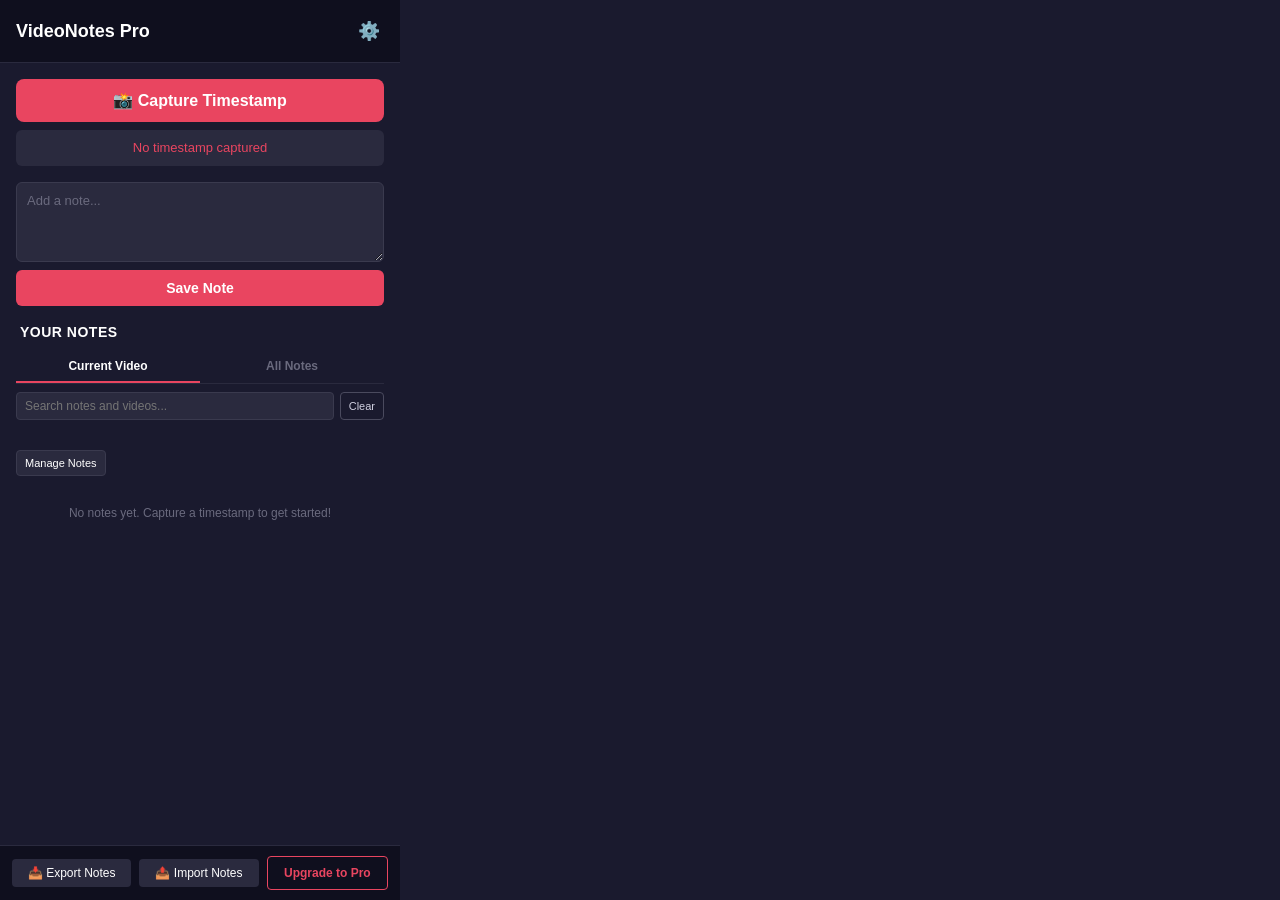
==== sidepanel.html @ b80ca025 "VideoNotes Pro v1.1 polished build" ====
<!DOCTYPE html>
<html lang="en">
<head>
  <meta charset="UTF-8">
  <meta name="viewport" content="width=device-width, initial-scale=1.0">
  <title>VideoNotes Pro</title>
  <link rel="stylesheet" href="styles.css">
</head>
<body>
  <div id="container" class="panel-container">
    
    <!-- Header -->
    <header class="panel-header">
      <h1 class="panel-title">VideoNotes Pro</h1>
      <button id="settings-btn" class="settings-btn" title="Settings">
        ⚙️
      </button>
    </header>

    <!-- Main Content -->
    <main class="panel-main">
      
      <!-- Capture Section -->
      <section class="capture-section">
        <button id="capture-btn" class="capture-btn">
          📸 Capture Timestamp
        </button>
        <div id="current-timestamp" class="current-timestamp">
          No timestamp captured
        </div>
      </section>

      <!-- Note Input Section -->
      <section class="note-input-section">
        <textarea id="note-input" class="note-textarea" placeholder="Add a note..." maxlength="500"></textarea>
        <button id="save-btn" class="save-btn">Save Note</button>
      </section>

      <!-- Notes List Section -->
      <section class="notes-section">
        <h2 class="notes-title">Your Notes</h2>
        <div class="notes-tabs" role="tablist" aria-label="Notes view">
          <button id="tab-current" class="notes-tab active" type="button" role="tab" aria-selected="true">Current Video</button>
          <button id="tab-all" class="notes-tab" type="button" role="tab" aria-selected="false">All Notes</button>
        </div>
        <div class="notes-search">
          <input id="notes-search-input" type="text" class="notes-search-input" placeholder="Search notes and videos...">
          <button id="notes-search-clear" type="button" class="notes-search-clear">Clear</button>
        </div>
        <div id="notes-search-status" class="notes-search-status"></div>
        <div class="notes-controls">
          <button id="manage-notes-btn" type="button" class="notes-control-btn">Manage Notes</button>
          <button id="collapse-all-btn" type="button" class="notes-control-btn">− All</button>
          <button id="expand-all-btn" type="button" class="notes-control-btn">+ All</button>
        </div>
        <div id="manage-toolbar" class="manage-toolbar hidden">
          <button id="delete-selected-notes-btn" type="button" class="manage-btn">Delete Selected Notes</button>
          <button id="delete-selected-sessions-btn" type="button" class="manage-btn">Delete Selected Sessions</button>
          <button id="clear-selection-btn" type="button" class="manage-btn">Clear Selection</button>
        </div>
        <div id="notes-list" class="notes-list">
          <p class="empty-state">No notes yet. Capture a timestamp to get started!</p>
        </div>
      </section>

      <input id="import-file-input" type="file" accept=".md,text/markdown,text/plain" hidden>

    </main>

    <!-- Footer -->
    <footer class="panel-footer">
      <button id="export-btn" class="footer-btn export-btn">📥 Export Notes</button>
      <button id="import-btn" class="footer-btn import-btn">📤 Import Notes</button>
      <a id="upgrade-link" href="#" class="footer-link upgrade-link">Upgrade to Pro</a>
    </footer>

  </div>

  <script src="ExtPay.js"></script>
  <script src="sidepanel.js"></script>
</body>
</html>
---- styles.css ----
html,
body {
  height: 100%;
  overflow: hidden;
}

* {
  margin: 0;
  padding: 0;
  box-sizing: border-box;
}

body {
  font-family: -apple-system, BlinkMacSystemFont, "Segoe UI", Roboto, "Helvetica Neue", Arial, sans-serif;
  background-color: #1a1a2e;
  color: #ffffff;
  font-size: 14px;
  line-height: 1.5;
  overflow-x: hidden;
}

.panel-container {
  width: 100%;
  max-width: 400px;
  height: 100%;
  display: flex;
  flex-direction: column;
  background-color: #1a1a2e;
  overflow-x: hidden;
}

/* Header */
.panel-header {
  display: flex;
  justify-content: space-between;
  align-items: center;
  padding: 16px;
  background-color: #0f0f1e;
  border-bottom: 1px solid #2a2a3e;
}

.panel-title {
  font-size: 18px;
  font-weight: 600;
  color: #ffffff;
}

.settings-btn {
  background: none;
  border: none;
  font-size: 18px;
  cursor: pointer;
  padding: 4px;
  border-radius: 4px;
  transition: background-color 0.2s;
}

.settings-btn:hover {
  background-color: #2a2a3e;
}

/* Main Content */
.panel-main {
  flex: 1;
  overflow-y: auto;
  overflow-x: hidden;
  padding: 16px;
  display: flex;
  flex-direction: column;
  gap: 16px;
}

/* Capture Section */
.capture-section {
  display: flex;
  flex-direction: column;
  gap: 8px;
}

.capture-btn {
  width: 100%;
  padding: 12px 16px;
  background-color: #e94560;
  color: #ffffff;
  border: none;
  border-radius: 8px;
  font-size: 16px;
  font-weight: 600;
  cursor: pointer;
  transition: background-color 0.2s, transform 0.1s;
}

.capture-btn:hover {
  background-color: #d63a52;
}

.capture-btn:active {
  transform: scale(0.98);
}

.current-timestamp {
  padding: 8px 12px;
  background-color: #2a2a3e;
  border-radius: 6px;
  text-align: center;
  font-size: 13px;
  color: #e94560;
  font-weight: 500;
}

/* Note Input Section */
.note-input-section {
  display: flex;
  flex-direction: column;
  gap: 8px;
}

.note-textarea {
  width: 100%;
  padding: 10px;
  background-color: #2a2a3e;
  color: #ffffff;
  border: 1px solid #3a3a4e;
  border-radius: 6px;
  font-family: inherit;
  font-size: 13px;
  resize: vertical;
  min-height: 80px;
  transition: border-color 0.2s;
}

.note-textarea:focus {
  outline: none;
  border-color: #e94560;
  background-color: #323242;
}

.note-textarea::placeholder {
  color: #6a6a7e;
}

.save-btn {
  width: 100%;
  padding: 10px 16px;
  background-color: #e94560;
  color: #ffffff;
  border: none;
  border-radius: 6px;
  font-size: 14px;
  font-weight: 600;
  cursor: pointer;
  transition: background-color 0.2s, transform 0.1s;
}

.save-btn:hover {
  background-color: #d63a52;
}

.save-btn:active {
  transform: scale(0.98);
}

/* Notes Section */
.notes-section {
  display: flex;
  flex-direction: column;
  gap: 8px;
}

.notes-tabs {
  display: flex;
  border-bottom: 1px solid #2a2a3e;
}

.notes-tab {
  flex: 1;
  background: none;
  border: none;
  color: #6a6a7e;
  padding: 8px 6px;
  font-size: 12px;
  font-weight: 600;
  cursor: pointer;
  border-bottom: 2px solid transparent;
}

.notes-tab.active {
  color: #ffffff;
  border-bottom-color: #e94560;
}

.notes-search {
  display: flex;
  gap: 6px;
}

.notes-search-input {
  flex: 1;
  background-color: #2a2a3e;
  color: #ffffff;
  border: 1px solid #3a3a4e;
  border-radius: 4px;
  padding: 6px 8px;
  font-size: 12px;
}

.notes-search-input:focus {
  outline: none;
  border-color: #e94560;
}

.notes-search-clear {
  background: transparent;
  border: 1px solid #4a4a5e;
  color: #d0d0e0;
  border-radius: 4px;
  padding: 6px 8px;
  font-size: 11px;
  cursor: pointer;
}

.notes-search-clear:hover {
  border-color: #e94560;
  color: #ffffff;
}

.notes-search-status {
  min-height: 14px;
  font-size: 11px;
  color: #6a6a7e;
  padding-left: 2px;
}

.notes-controls {
  display: flex;
  gap: 6px;
  flex-wrap: wrap;
}

.notes-control-btn {
  background: #2a2a3e;
  color: #ffffff;
  border: 1px solid #3a3a4e;
  border-radius: 4px;
  padding: 6px 8px;
  font-size: 11px;
  cursor: pointer;
}

.notes-control-btn:hover {
  border-color: #e94560;
}

.notes-controls.current-only #collapse-all-btn,
.notes-controls.current-only #expand-all-btn {
  display: none;
}

.manage-toolbar {
  display: flex;
  gap: 6px;
  flex-wrap: wrap;
}

.manage-toolbar.hidden {
  display: none;
}

.manage-btn {
  background: transparent;
  border: 1px solid #4a4a5e;
  color: #d0d0e0;
  border-radius: 4px;
  padding: 5px 8px;
  font-size: 11px;
  cursor: pointer;
}

.manage-btn:hover {
  border-color: #e94560;
  color: #ffffff;
}

.notes-title {
  font-size: 14px;
  font-weight: 600;
  color: #ffffff;
  text-transform: uppercase;
  letter-spacing: 0.5px;
  padding: 0 4px;
}

.notes-list {
  display: flex;
  flex-direction: column;
  gap: 8px;
  overflow-y: auto;
  max-height: 300px;
}

.notes-list::-webkit-scrollbar {
  width: 6px;
}

.notes-list::-webkit-scrollbar-track {
  background-color: #1a1a2e;
}

.notes-list::-webkit-scrollbar-thumb {
  background-color: #3a3a4e;
  border-radius: 3px;
}

.notes-list::-webkit-scrollbar-thumb:hover {
  background-color: #4a4a5e;
}

.empty-state {
  text-align: center;
  color: #6a6a7e;
  font-size: 12px;
  padding: 20px 10px;
}

.note-card {
  padding: 10px;
  background-color: #2a2a3e;
  border-radius: 6px;
  border-left: 3px solid #e94560;
  min-width: 0;
}

.note-card.note-external {
  border-left-style: dashed;
}

.note-row {
  display: flex;
  align-items: center;
  justify-content: space-between;
  gap: 8px;
  margin-bottom: 6px;
}

.note-row-left {
  display: flex;
  align-items: center;
  gap: 6px;
  min-width: 0;
}

.note-select-checkbox,
.session-select-checkbox {
  accent-color: #e94560;
}

.note-timestamp {
  display: inline-block;
  background-color: #e94560;
  color: #ffffff;
  padding: 4px 8px;
  border-radius: 4px;
  font-size: 12px;
  font-weight: 600;
  cursor: pointer;
  transition: background-color 0.2s;
  margin-bottom: 6px;
}

.note-timestamp:hover {
  background-color: #d63a52;
}

.note-edit-btn {
  background: transparent;
  border: 1px solid #4a4a5e;
  color: #d0d0e0;
  border-radius: 4px;
  font-size: 11px;
  padding: 4px 7px;
  cursor: pointer;
}

.note-edit-btn:hover {
  border-color: #e94560;
  color: #ffffff;
}

.note-text {
  color: #d0d0e0;
  font-size: 13px;
  word-wrap: break-word;
  overflow-wrap: anywhere;
}

.note-video-label {
  font-size: 11px;
  color: #6a6a7e;
  margin-bottom: 4px;
  padding-left: 4px;
  white-space: nowrap;
  overflow: hidden;
  text-overflow: ellipsis;
}

.video-group {
  border: 1px solid #2a2a3e;
  border-radius: 8px;
  padding: 8px;
  background-color: #1f1f32;
}

.video-group + .video-group {
  margin-top: 8px;
}

.video-group-header {
  display: flex;
  align-items: center;
  justify-content: space-between;
  gap: 8px;
  margin-bottom: 8px;
}

.video-group-header.is-collapsed {
  margin-bottom: 0;
}

.video-group-header-left {
  display: flex;
  align-items: center;
  gap: 6px;
  min-width: 0;
}

.video-group-toggle {
  background: transparent;
  border: 1px solid #4a4a5e;
  color: #d0d0e0;
  border-radius: 4px;
  font-size: 11px;
  padding: 2px 6px;
  cursor: pointer;
}

.video-group-toggle:hover {
  border-color: #e94560;
  color: #ffffff;
}

.video-group-title {
  font-size: 12px;
  font-weight: 600;
  color: #ffffff;
  white-space: nowrap;
  overflow: hidden;
  text-overflow: ellipsis;
}

.video-group-delete-btn {
  background: transparent;
  border: 1px solid #4a4a5e;
  color: #d0d0e0;
  border-radius: 4px;
  font-size: 11px;
  padding: 4px 7px;
  cursor: pointer;
  flex-shrink: 0;
}

.video-group-delete-btn:hover {
  border-color: #e94560;
  color: #ffffff;
}

/* Footer */
.panel-footer {
  display: flex;
  justify-content: space-between;
  align-items: center;
  padding: 10px 12px;
  background-color: #0f0f1e;
  border-top: 1px solid #2a2a3e;
  gap: 8px;
  flex-shrink: 0;
  flex-wrap: wrap;
}

.footer-btn,
.footer-link {
  padding: 7px 10px;
  font-size: 12px;
  border-radius: 4px;
  cursor: pointer;
  transition: all 0.2s;
  min-width: 108px;
  flex: 1;
}

.export-btn {
  background-color: #2a2a3e;
  color: #ffffff;
  border: none;
  font-weight: 500;
}

.export-btn:hover {
  background-color: #3a3a4e;
}

.import-btn {
  background-color: #2a2a3e;
  color: #ffffff;
  border: none;
  font-weight: 500;
}

.import-btn:hover {
  background-color: #3a3a4e;
}

.upgrade-link {
  background-color: transparent;
  color: #e94560;
  border: 1px solid #e94560;
  text-decoration: none;
  font-weight: 600;
  text-align: center;
  display: inline-flex;
  align-items: center;
  justify-content: center;
}

.upgrade-link:hover {
  background-color: #e94560;
  color: #ffffff;
}
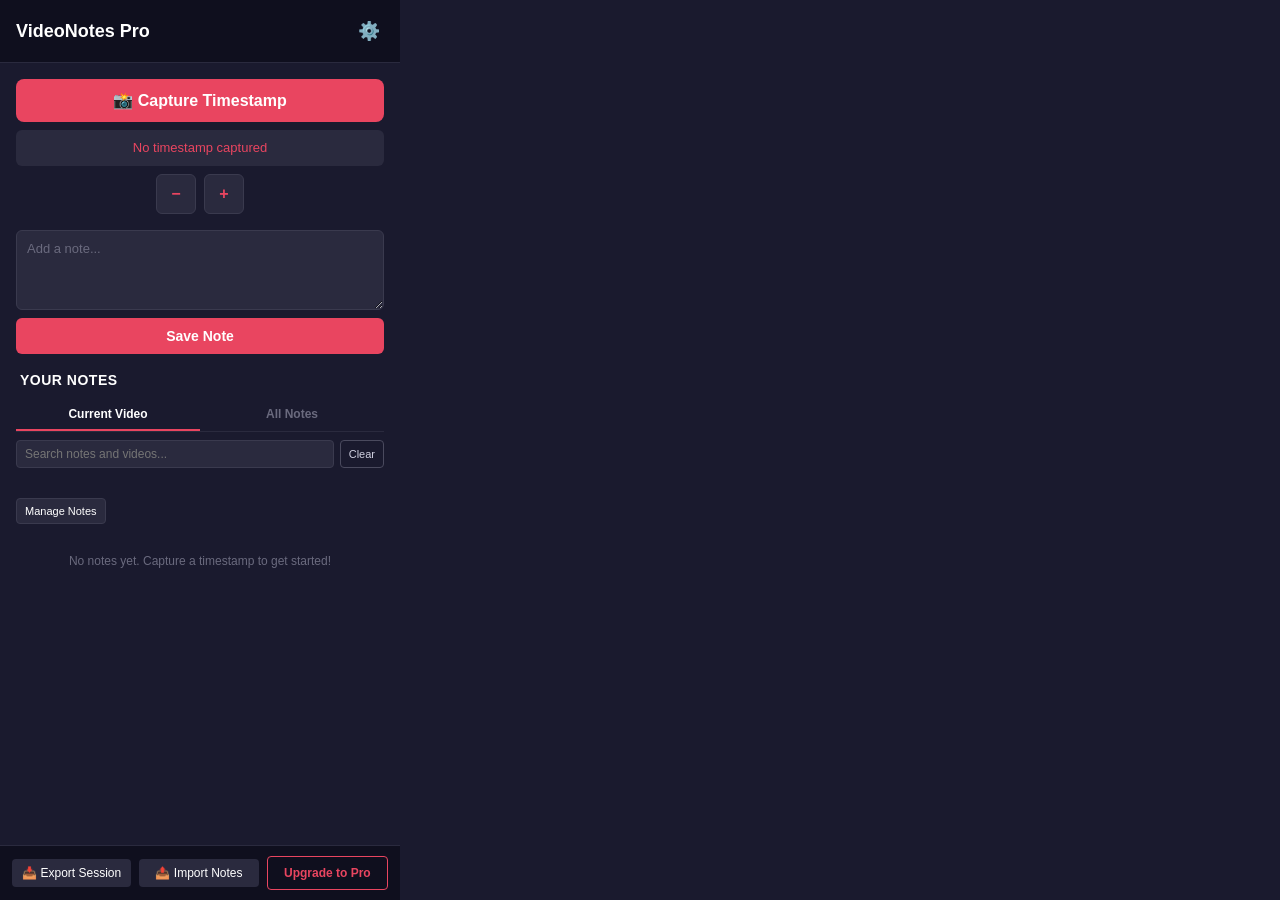
==== commit 55435ae7: "UX: session-scoped export, multi-file import, unsaved badge, auto-backup on close" ====
--- a/sidepanel.html
+++ b/sidepanel.html
@@ -12,9 +12,12 @@
     <!-- Header -->
     <header class="panel-header">
       <h1 class="panel-title">VideoNotes Pro</h1>
-      <button id="settings-btn" class="settings-btn" title="Settings">
-        ⚙️
-      </button>
+      <div class="header-right">
+        <span id="unsaved-badge" class="unsaved-badge" style="display:none;"></span>
+        <button id="settings-btn" class="settings-btn" title="Settings">
+          ⚙️
+        </button>
+      </div>
     </header>
 
     <!-- Main Content -->
@@ -27,6 +30,10 @@
         </button>
         <div id="current-timestamp" class="current-timestamp">
           No timestamp captured
+        </div>
+        <div class="timestamp-adjustments">
+          <button id="timestamp-minus-btn" class="timestamp-adjust-btn" title="Subtract 1 second">−</button>
+          <button id="timestamp-plus-btn" class="timestamp-adjust-btn" title="Add 1 second">+</button>
         </div>
       </section>
 
@@ -63,14 +70,14 @@
         </div>
       </section>
 
-      <input id="import-file-input" type="file" accept=".md,text/markdown,text/plain" hidden>
+      <input id="import-file-input" type="file" accept=".md,text/markdown,text/plain" hidden multiple>
 
     </main>
 
     <!-- Footer -->
     <footer class="panel-footer">
-      <button id="export-btn" class="footer-btn export-btn">📥 Export Notes</button>
-      <button id="import-btn" class="footer-btn import-btn">📤 Import Notes</button>
+      <button id="export-btn" class="footer-btn export-btn" title="Export session — Shift+click to export all sessions">📥 Export Session</button>
+      <button id="import-btn" class="footer-btn import-btn" title="Import notes from file(s) — supports multiple files">📤 Import Notes</button>
       <a id="upgrade-link" href="#" class="footer-link upgrade-link">Upgrade to Pro</a>
     </footer>
 
--- a/styles.css
+++ b/styles.css
@@ -37,6 +37,29 @@
   padding: 16px;
   background-color: #0f0f1e;
   border-bottom: 1px solid #2a2a3e;
+}
+
+.header-right {
+  display: flex;
+  align-items: center;
+  gap: 8px;
+}
+
+.unsaved-badge {
+  font-size: 11px;
+  font-weight: 600;
+  color: #e94560;
+  background-color: rgba(233, 69, 96, 0.12);
+  border: 1px solid rgba(233, 69, 96, 0.35);
+  border-radius: 10px;
+  padding: 3px 8px;
+  white-space: nowrap;
+  cursor: pointer;
+  transition: background-color 0.2s;
+}
+
+.unsaved-badge:hover {
+  background-color: rgba(233, 69, 96, 0.25);
 }
 
 .panel-title {
@@ -106,6 +129,38 @@
   font-size: 13px;
   color: #e94560;
   font-weight: 500;
+}
+
+.timestamp-adjustments {
+  display: flex;
+  gap: 8px;
+  justify-content: center;
+}
+
+.timestamp-adjust-btn {
+  width: 40px;
+  height: 40px;
+  background-color: #2a2a3e;
+  color: #e94560;
+  border: 1px solid #3a3a4e;
+  border-radius: 6px;
+  font-size: 16px;
+  font-weight: 700;
+  cursor: pointer;
+  transition: all 0.2s;
+  display: flex;
+  align-items: center;
+  justify-content: center;
+}
+
+.timestamp-adjust-btn:hover {
+  background-color: #323242;
+  border-color: #e94560;
+  color: #ffffff;
+}
+
+.timestamp-adjust-btn:active {
+  transform: scale(0.95);
 }
 
 /* Note Input Section */
@@ -403,6 +458,28 @@
   text-overflow: ellipsis;
 }
 
+/* Session Headers */
+.session-header {
+  margin: 12px 0 8px 0;
+  padding: 8px 0;
+  border-top: 1px solid #2a2a3e;
+}
+
+.session-header:first-child {
+  border-top: none;
+  margin-top: 0;
+}
+
+.session-title {
+  font-size: 12px;
+  font-weight: 700;
+  color: #b0b0c4;
+  text-transform: uppercase;
+  letter-spacing: 0.5px;
+  margin: 0;
+  padding: 4px 0;
+}
+
 .video-group {
   border: 1px solid #2a2a3e;
   border-radius: 8px;
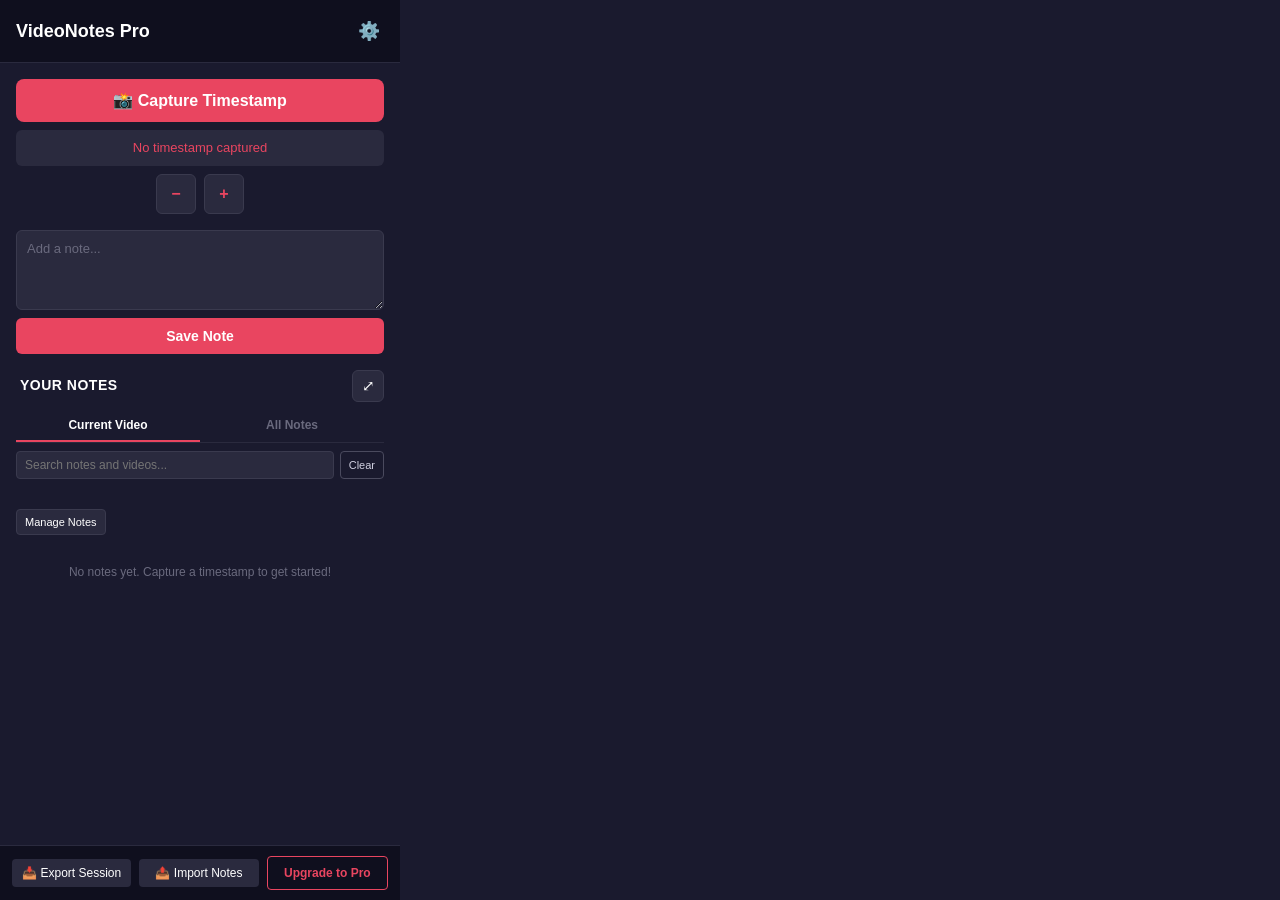
==== commit e2a8088e: "Add market intelligence MVP pipeline and mockups" ====
--- a/sidepanel.html
+++ b/sidepanel.html
@@ -45,7 +45,10 @@
 
       <!-- Notes List Section -->
       <section class="notes-section">
-        <h2 class="notes-title">Your Notes</h2>
+        <div class="notes-header-row">
+          <h2 class="notes-title">Your Notes</h2>
+          <button id="notes-expand-btn" class="notes-expand-btn" type="button" title="Expand notes view" aria-pressed="false" aria-label="Expand notes view">⤢</button>
+        </div>
         <div class="notes-tabs" role="tablist" aria-label="Notes view">
           <button id="tab-current" class="notes-tab active" type="button" role="tab" aria-selected="true">Current Video</button>
           <button id="tab-all" class="notes-tab" type="button" role="tab" aria-selected="false">All Notes</button>
--- a/styles.css
+++ b/styles.css
@@ -220,6 +220,36 @@
   display: flex;
   flex-direction: column;
   gap: 8px;
+  min-height: 0;
+}
+
+.notes-header-row {
+  display: flex;
+  align-items: center;
+  justify-content: space-between;
+  gap: 8px;
+}
+
+.notes-expand-btn {
+  width: 32px;
+  height: 32px;
+  border: 1px solid #3a3a4e;
+  border-radius: 6px;
+  background: #2a2a3e;
+  color: #ffffff;
+  font-size: 15px;
+  line-height: 1;
+  cursor: pointer;
+  transition: border-color 0.2s, background-color 0.2s, transform 0.1s;
+}
+
+.notes-expand-btn:hover {
+  border-color: #e94560;
+  background-color: #323242;
+}
+
+.notes-expand-btn:active {
+  transform: scale(0.96);
 }
 
 .notes-tabs {
@@ -351,6 +381,7 @@
   gap: 8px;
   overflow-y: auto;
   max-height: 300px;
+  min-height: 0;
 }
 
 .notes-list::-webkit-scrollbar {
@@ -389,6 +420,10 @@
   border-left-style: dashed;
 }
 
+.note-card.note-pinned {
+  border-left-color: #ffd166;
+}
+
 .note-row {
   display: flex;
   align-items: center;
@@ -446,6 +481,50 @@
   font-size: 13px;
   word-wrap: break-word;
   overflow-wrap: anywhere;
+}
+
+.note-text.note-text-truncated {
+  display: -webkit-box;
+  -webkit-box-orient: vertical;
+  -webkit-line-clamp: 3;
+  overflow: hidden;
+}
+
+.note-text.note-text-expanded {
+  display: block;
+  -webkit-line-clamp: initial;
+}
+
+.note-quick-actions {
+  display: flex;
+  gap: 6px;
+  margin-top: 8px;
+  flex-wrap: wrap;
+}
+
+.note-action-btn {
+  background: transparent;
+  border: 1px solid #4a4a5e;
+  color: #d0d0e0;
+  border-radius: 4px;
+  font-size: 11px;
+  padding: 4px 7px;
+  cursor: pointer;
+}
+
+.note-action-btn:hover {
+  border-color: #e94560;
+  color: #ffffff;
+}
+
+.note-action-btn:disabled {
+  opacity: 0.7;
+  cursor: default;
+}
+
+.note-pin-btn.is-active {
+  border-color: #ffd166;
+  color: #ffd166;
 }
 
 .note-video-label {
@@ -612,3 +691,55 @@
   background-color: #e94560;
   color: #ffffff;
 }
+
+body.notes-expanded .panel-main {
+  overflow: hidden;
+}
+
+body.notes-expanded .capture-section,
+body.notes-expanded .note-input-section,
+body.notes-expanded .panel-footer {
+  display: none;
+}
+
+body.notes-expanded .notes-section {
+  flex: 1;
+  background-color: #141425;
+  border: 1px solid #2a2a3e;
+  border-radius: 10px;
+  padding: 12px;
+  gap: 10px;
+}
+
+body.notes-expanded .notes-list {
+  flex: 1;
+  max-height: none;
+  padding: 4px 4px 2px 1px;
+}
+
+body.notes-expanded .notes-title {
+  font-size: 15px;
+}
+
+body.notes-expanded .notes-header-row {
+  position: sticky;
+  top: 0;
+  background-color: #141425;
+  z-index: 2;
+  padding-bottom: 2px;
+}
+
+body.notes-expanded .notes-search-input,
+body.notes-expanded .notes-control-btn,
+body.notes-expanded .manage-btn {
+  min-height: 34px;
+}
+
+body.notes-expanded .note-card {
+  padding: 12px;
+}
+
+body.notes-expanded .note-text {
+  font-size: 14px;
+  line-height: 1.6;
+}
